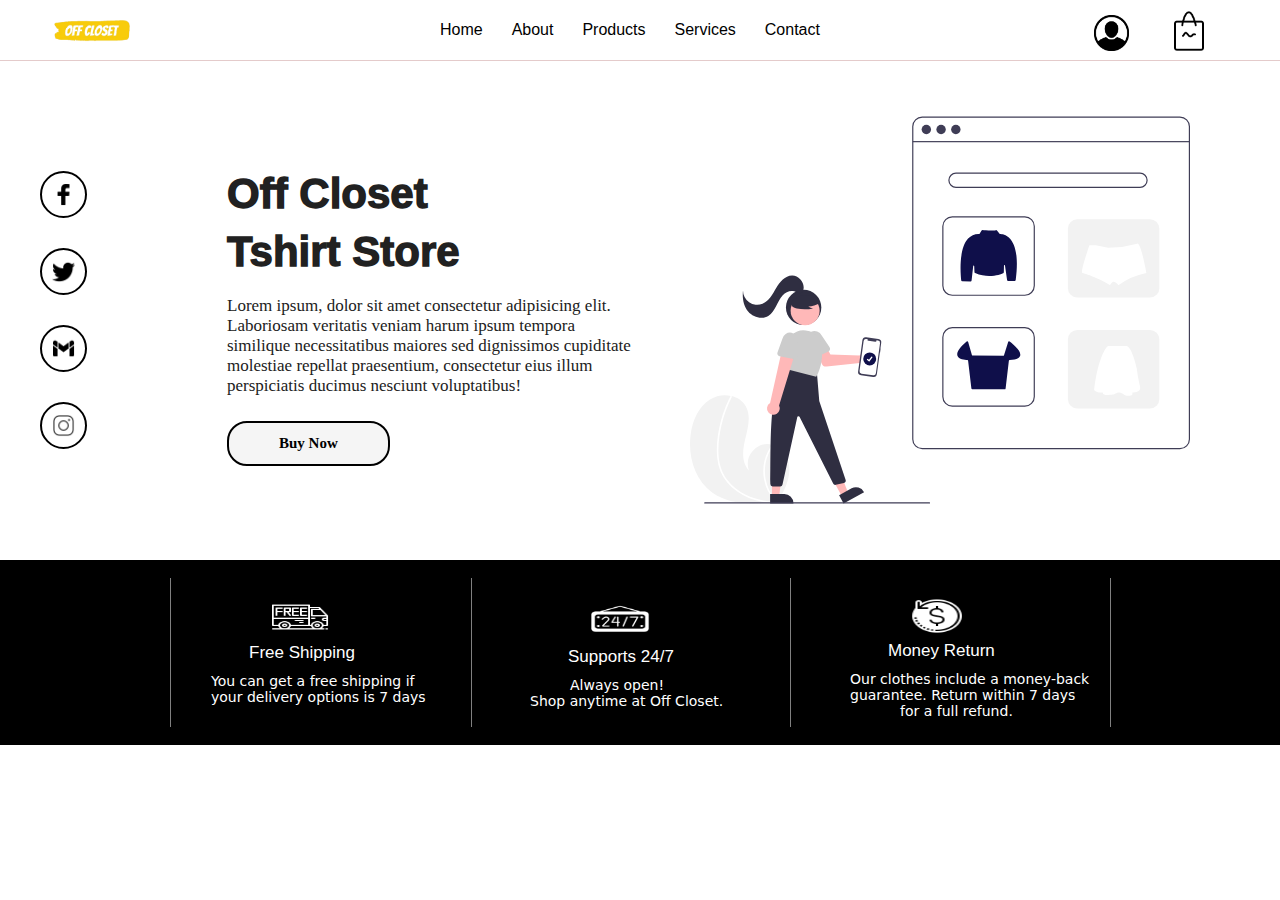
==== index.html @ b6148cd4 "PETA" ====
<!DOCTYPE html>
<html>
  <head>
    <title>Computing Project</title>

    <meta name="viewport" content="width=device-width, initial-scale=1">

    <!-- Load a font called Roboto from Google Fonts. -->
    <link rel="preconnect" href="https://fonts.googleapis.com">
    <link rel="preconnect" href="https://fonts.gstatic.com" crossorigin>
    <link href="https://fonts.googleapis.com/css2?family=Roboto:wght@400;500;700&display=swap" rel="stylesheet">

    <!-- Here are the CSS files for this page. -->
    <link rel="stylesheet" href="styles/shared/general.css">
    <link rel="stylesheet" href="styles/shared/amazon-header.css">
    <link rel="stylesheet" href="styles/pages/amazon.css">
    <link rel="stylesheet" href="styles/shared/indexbody.css">
    <link rel="stylesheet" href="styles/shared/indexbottom.css">

  </head>
  <body>
    <div class="amazon-header">
      <div class="amazon-header-left-section">
        <a href="index.html" class="header-link">
          <img class="amazon-logo"
            src="ukay/logo6.png">
          <img class="amazon-mobile-logo"
            src="ukay/logo6.png">
        </a>
      </div>

      <div class="amazon-header-middle-section">
        <p class="middle-section-text"> Home </p>
        <p class="middle-section-text"> <a href="about.html"> About </a> </p>
        <p class="middle-section-text"> <a href="store.html"> Products </a> </p> 
        <p class="middle-section-text"> <a href="services.html"> Services </a> </p>
        <p class="middle-section-text"> <a href="contact.html"> Contact </a> </p>
      </div>

      <div class="amazon-header-right-section">

        <div class="contacts-img-container">
          <img class="contacts-icon" src="picFolder/account-icon-png-2.jpg" alt="">
        </div>

        <a class="shopping-bag header-link">
          <img class="bag-icon" src="picFolder/iconBag.png">
          
        </a>

      </div>

    </div>

    <div class="index-container">

        <div class="index-container-one"> 
          
          <div class="icon-container">
            <div class="icon1">  
              <img class="icon-side" src="picFolder/iconside4.png" alt="">
            </div>
            <div class="icon1"> 
              <img class="icon-side" src="picFolder/iconside2.png" alt="">
            </div>
            <div class="icon1">  
              <img class="icon-side" src="picFolder/iconside1.png" alt="">
            </div>
            <div class="icon1"> 
              <img class="icon-side" src="picFolder/iconside3.png" alt="">
            </div>
          </div>

          <div class="title-page">
            <span class="title"> Off Closet  </span>
            <span class="title"> Tshirt Store </span>
            <div class="title-text"> Lorem ipsum, dolor sit amet consectetur adipisicing elit. 
              Laboriosam veritatis veniam harum ipsum tempora similique necessitatibus maiores sed dignissimos 
              cupiditate molestiae repellat praesentium, consectetur eius illum perspiciatis ducimus nesciunt voluptatibus!
            </div>
            <div class="buy-container">
              <a href="store.html">
                <button class="buy-now-button">
                    Buy Now 
                </button>
              </a>
            </div>
          </div>

        </div>

        <div class="index-container-two"> 
            <div class="container-two-img">
              <img class="container_two_img" src="svg/undraw3.svg" alt="">
            </div> 

        </div>

    </div>

    <div class="index-bottom-container">
        <div class="bottom-grid ship-container">
            <div class="icon-bottom-container"> 
                <img class="icon-bottom-size" src="picFolder/iconShip.png" alt="">
            </div>
            <div class="icon-title"> Free Shipping </div>
            <div class="icon-description"> You can get a free shipping 
               if <br> your delivery options is 7 days </div>
        </div>

        <div class="bottom-grid">
          <div class="icon-bottom-container clock-container"> 
              <img class="icon-bottom-size" src="picFolder/icons247.png" alt="">
          </div>
          <div class="icon-title"> Supports 24/7 </div>
          <div class="icon-description icon-description-2"> Always open! <br> 
             <div class="icon-description-3"> Shop anytime at Off Closet. </div>
          </div>
      </div>

      <div class="bottom-grid">
        <div class="icon-bottom-container icon-bottom-container-5"> 
            <img class="icon-bottom-size" src="picFolder/iconmoney.png" alt="">
        </div>
        <div class="icon-title"> Money Return </div>
        <div class="icon-description">Our clothes include a money-back guarantee. 
          Return within 7 days <br> <div class="icon-description-4"> for a full refund. </div> </div>
      </div>

    </div>

  </body>
</html>
---- styles/shared/general.css ----
body {
  font-family: Roboto, Arial;
  color: rgb(33, 33, 33);
  /* The <body> element has a default margin of 8px
     on all sides. This removes the default margins. */
  margin: 0;
}

/* <p> elements have a default margin on the top
   and bottom. This removes the default margins. */
p {
  margin: 0;
}

button {
  cursor: pointer;
}

select {
  cursor: pointer;
}

input, select, button {
  font-family: Roboto, Arial;
}

.button-primary {
  color: rgb(33, 33, 33);
  background-color: rgb(255, 216, 20);
  border: 1px solid rgb(252, 210, 0);
  border-radius: 8px;
  cursor: pointer;
  box-shadow: 0 2px 5px rgba(213, 217, 217, 0.5);
}

.button-primary:hover {
  background-color: rgb(247, 202, 0);
  border: 1px solid rgb(242, 194, 0);
}

.button-primary:active {
  background: rgb(255, 216, 20);
  border-color: rgb(252, 210, 0);
  box-shadow: none;
}

.button-secondary {
  color: rgb(33, 33, 33);
  background: white;
  border: 1px solid rgb(213, 217, 217);
  border-radius: 8px;
  cursor: pointer;
  box-shadow: 0 2px 5px rgba(213, 217, 217, 0.5);
}

.button-secondary:hover {
  background-color: rgb(247, 250, 250);
}

.button-secondary:active {
  background-color: rgb(237, 253, 255);
  box-shadow: none;
}

/* These styles will limit text to 2 lines. Anything
   beyond 2 lines will be replaced with "..."
   You can find this code by using an A.I. tool or by
   searching in Google.
   https://css-tricks.com/almanac/properties/l/line-clamp/ */
.limit-text-to-2-lines {
  display: -webkit-box;
  -webkit-line-clamp: 2;
  -webkit-box-orient: vertical;
  overflow: hidden;
}

.link-primary {
  color: rgb(1, 124, 182);
  cursor: pointer;
}

.link-primary:hover {
  color: rgb(196, 80, 0);
}

/* Styles for dropdown selectors. */
select {
  color: rgb(33, 33, 33);
  background-color: rgb(240, 240, 240);
  border: 1px solid rgb(213, 217, 217);
  border-radius: 8px;
  padding: 3px 5px;
  font-size: 15px;
  cursor: pointer;
  box-shadow: 0 2px 5px rgba(213, 217, 217, 0.5);
}

select:focus,
input:focus {
  outline: 2px solid rgb(255, 153, 0);
}
---- styles/shared/amazon-header.css ----
.amazon-header {
  background-color: white;
  color: black;
  padding-left: 15px;
  padding-right: 15px;

  display: flex;
  align-items: center;
  justify-content: space-between;

  border-bottom: 1px solid rgb(228, 203, 203);

  position: fixed;
  top: 0;
  left: 0;
  right: 0;
  height: 60px;
}

.amazon-header-left-section {
  width: 180px;
}

@media (max-width: 800px) {
  .amazon-header-left-section {
    width: unset;
  }
}

.header-link {
  display: inline-block;
  padding: 6px;
  border-radius: 2px;
  cursor: pointer;
  text-decoration: none;
  border: 1px solid rgba(0, 0, 0, 0);
}

.header-link:hover {
  border: 1px solid white;
}

.amazon-logo {
  width: 100px;
  margin-top: 5px;
  margin-left: 20px;
}

.amazon-mobile-logo {
  display: none;
}

@media (max-width: 575px) {
  .amazon-logo {
    display: none;
  }

  .amazon-mobile-logo {
    display: block;
    height: 35px;
    margin-top: 5px;
  }
}

.amazon-header-middle-section {
  flex: 1;
  max-width: 400px;
  display: flex;
  justify-content: space-between;
  align-items: center;
  text-decoration: black;
}


.middle-section-text {
  font-family: 'Metropolis-Regular', "Segoe UI", 
  Helvetica Neue, Helvetica, sans-serif;
  font-size: 16px;
  padding-right: 20px;
}

a {
  text-decoration: none;
  color: inherit;
}

a:hover {
  text-decoration: underline;
}

.amazon-header-right-section {
  width: 180px;
  flex-shrink: 0;
  display: flex;
  justify-content: space-evenly;
  align-items: center;
}

.contacts-img-container {
  width: 35px;
  margin-top: 10px;
  margin-right: 15px;
  cursor: pointer;
}

.contacts-icon {
  width: 100%;
}

.orders-link {
  color: white;
}

.returns-text {
  display: block;
  font-size: 13px;
}

.orders-text {
  display: block;
  font-size: 15px;
  font-weight: 700;
}

.shopping-bag {
  color: black;
  display: flex;
  align-items: center;
  position: relative;
  margin: 2px 40px 0 10px;
}

.bag-icon {
  width: 40px;
  cursor: pointer;
}

.cart-text {
  margin-top: 13px;
  font-size: 14px;
  font-weight: 700;
}

.cart-quantity {
  color: white;
  background-color: black;
  border-radius: 200px;
  font-size: 14px;
  font-weight: 600;
  padding: 4px 1px 4px 1px;

  position: absolute;
  top: 19px;
  left: 30px;
  
  width: 24px;
  text-align: center;
}
---- styles/pages/amazon.css ----
.main {
  margin-top: 60px;
}

.products-grid {
  display: grid;
  grid-template-columns: repeat(8, 1fr);
}

@media (max-width: 2000px) {
  .products-grid {
    grid-template-columns: repeat(7, 1fr);
  }
}


@media (max-width: 1600px) {
  .products-grid {
    grid-template-columns: repeat(6, 1fr);
  }
}

@media (max-width: 1300px) {
  .products-grid {
    grid-template-columns: repeat(5, 1fr);
  }
}

@media (max-width: 1000px) {
  .products-grid {
    grid-template-columns: repeat(4, 1fr);
  }
}

@media (max-width: 800px) {
  .products-grid {
    grid-template-columns: repeat(3, 1fr);
  }
}

@media (max-width: 575px) {
  .products-grid {
    grid-template-columns: repeat(2, 1fr);
  }
}

@media (max-width: 450px) {
  .products-grid {
    grid-template-columns: 1fr;
  }
}

.product-container {
  padding-top: 40px;
  padding-bottom: 25px;
  padding-left: 25px;
  padding-right: 25px;

  border-right: 1px solid rgb(231, 231, 231);
  border-bottom: 1px solid rgb(231, 231, 231);

  display: flex;
  flex-direction: column;
}

.product-image-container {
  display: flex;
  justify-content: center;
  align-items: center;

  height: 180px;
  margin-bottom: 20px;
}

.product-image {
  max-width: 100%;
  max-height: 100%;
}

.product-name {
  height: 40px;
  margin-bottom: 5px;
}

.product-rating-container {
  display: flex;
  align-items: center;
  margin-bottom: 10px;
}

.product-rating-stars {
  width: 100px;
  margin-right: 6px;
}

.product-rating-count {
  color: rgb(1, 124, 182);
  cursor: pointer;
  margin-top: 3px;
}

.product-price {
  font-weight: 700;
  margin-bottom: 10px;
}

.product-quantity-container {
  margin-bottom: 17px;
}

.product-spacer {
  flex: 1;
}

.added-to-cart {
  color: rgb(6, 125, 98);
  font-size: 16px;
  display: flex;
  align-items: center;
  margin-bottom: 8px;
  opacity: 0;
}

.added-to-cart img {
  height: 20px;
  margin-right: 5px;
}

.add-to-cart-button {
  width: 100%;
  padding: 8px;
  border-radius: 50px;
}
---- styles/shared/indexbody.css ----
.index-container {
    display: flex;
    top: 0;
    right: 0;
    left: 0;
    height: 500px;
    margin-top: 60px;
}

.index-container-one {
    display: flex;
    width: 50%;
    height: 100%;
}

.icon-container {
    display: flex;
    justify-content: center;
    align-items: center;
    flex-direction: column;
    margin-left: 40px;
    row-gap: 30px;    
}

.icon1 {
    cursor: pointer;
    height: 23px;
    width: 23px;
    border-radius: 30px;
    border: 2px solid black;
    padding: 10px;

}

.icon1:hover {
    background-color: rgb(127, 191, 191);
    transition: all 0.5s ease,visibility 0s;
}

.icon-side {
    width: 100%;
    height: 100%;
}

.index-container-two {
    background-color: white;
    width: 50%;
    height: 100%;
}

.container-two-img {
    width: 500px;
    height: 400px;
    margin-left: 50px;
    margin-top: 50px;
}

.container_two_img {
    width: 100%;
    height: 100%;
}

.title-page {
    width: 460px;
    height: 320px;
    margin-left: 140px;
    margin-top: 100px;
    display: flex;
    flex-direction: column;
}

.title {
    margin-top: 10px;
    font-family: 'Trebuchet MS', 'Lucida Sans Unicode', 'Lucida Grande', 'Lucida Sans', Arial, sans-serif;
    font-weight: 1000;
    font-size: 42px;
}

.title-text {
    margin-top: 20px;
    margin-bottom: 25px;
    font-family: 'Times New Roman', Times, serif;
    font-size: 17px;
}

.buy-now-button {
    padding: 12px 50px 12px 50px;
    border-radius: 20px;
    border: 2px solid black;
    font-size: 15px;
    font-weight: 600;
    font-family: Georgia, 'Times New Roman', Times, serif;
    cursor: pointer;
    background-color: whitesmoke;
}

.buy-now-button:hover {
    background-color: rgb(14, 79, 79);
    color: white;
    transition: all 0.2s ease,visibility 0s;
}
---- styles/shared/indexbottom.css ----
.index-bottom-container {
    display: grid;
    grid-template-columns: 300px 300px 300px;
    justify-content: center;
    align-items: center;
    top: 0;
    left: 0;
    right: 0;
    height: 185px;
    column-gap: 20px;
    background-color: black;
    color: white;
}

.bottom-grid {
    width: 100%;
    height: 70%;
    display: flex;
    flex-direction: column;
    padding-top: 20px;
    border-right: 1px solid gray;
    
}

.ship-container {
    border-left: 1px solid gray;
}

.icon-bottom-container {
    height: 38px;
    width: 58px;
    margin-left: 100px;
}

.icon-bottom-container-5 {
    height: 36px;
    width: 54px;
}

.clock-container {
    height: 42px;
    width: 60px;
}

.icon-title {
    margin-bottom: 10px;
    margin-top: 7px;
    margin-left: 78px;
    font-family: 'Trebuchet MS', 'Lucida Sans Unicode', 
    'Lucida Grande', 'Lucida Sans', Arial, sans-serif;
    font-size: 17px;
}

.icon-description {
    font-family: system-ui, -apple-system, BlinkMacSystemFont, 'Segoe UI', Roboto, Oxygen, Ubuntu, Cantarell, 
    'Open Sans', 'Helvetica Neue', sans-serif;
    font-size: 14px;
    margin-left: 40px;
}

.icon-description-2 {
    margin-left: 80px ;
}

.icon-description-3 {
    margin-left: -40px ;
}

.icon-description-4 {
    margin-left: 50px;
}

.icon-bottom-size {
    width: 100%;
    height: 100%;
}
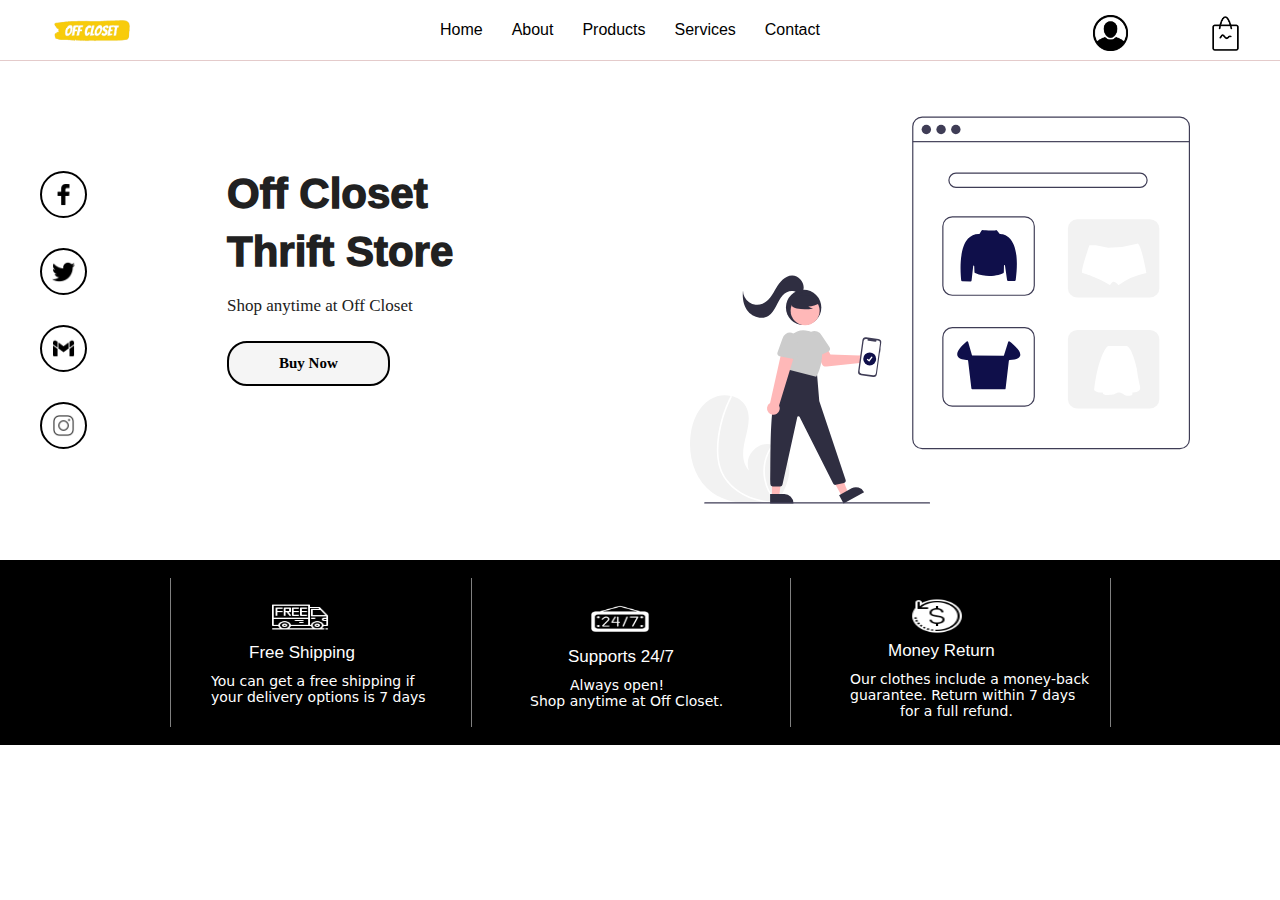
==== commit a3d9d292: "Add to cart" ====
--- a/index.html
+++ b/index.html
@@ -5,31 +5,30 @@
 
     <meta name="viewport" content="width=device-width, initial-scale=1">
 
-    <!-- Load a font called Roboto from Google Fonts. -->
     <link rel="preconnect" href="https://fonts.googleapis.com">
     <link rel="preconnect" href="https://fonts.gstatic.com" crossorigin>
     <link href="https://fonts.googleapis.com/css2?family=Roboto:wght@400;500;700&display=swap" rel="stylesheet">
 
-    <!-- Here are the CSS files for this page. -->
     <link rel="stylesheet" href="styles/shared/general.css">
-    <link rel="stylesheet" href="styles/shared/amazon-header.css">
-    <link rel="stylesheet" href="styles/pages/amazon.css">
+    <link rel="stylesheet" href="styles/shared/headerss.css">
+    <link rel="stylesheet" href="styles/pages/headd.css">
     <link rel="stylesheet" href="styles/shared/indexbody.css">
     <link rel="stylesheet" href="styles/shared/indexbottom.css">
 
   </head>
   <body>
-    <div class="amazon-header">
-      <div class="amazon-header-left-section">
+    
+    <div class="main-header">
+      <div class="top-header-left-section">
         <a href="index.html" class="header-link">
-          <img class="amazon-logo"
+          <img class="uks-logo"
             src="ukay/logo6.png">
-          <img class="amazon-mobile-logo"
+          <img class="uks-mobile-logo"
             src="ukay/logo6.png">
         </a>
       </div>
 
-      <div class="amazon-header-middle-section">
+      <div class="mid-header-middle-section">
         <p class="middle-section-text"> Home </p>
         <p class="middle-section-text"> <a href="about.html"> About </a> </p>
         <p class="middle-section-text"> <a href="store.html"> Products </a> </p> 
@@ -37,16 +36,21 @@
         <p class="middle-section-text"> <a href="contact.html"> Contact </a> </p>
       </div>
 
-      <div class="amazon-header-right-section">
+      <div class="rayt-header-right-section">
 
         <div class="contacts-img-container">
-          <img class="contacts-icon" src="picFolder/account-icon-png-2.jpg" alt="">
+          <a href="signIn.html">
+            <img class="contacts-icon" src="picFolder/account-icon-png-2.jpg" alt="">
+          </a>
         </div>
 
-        <a class="shopping-bag header-link">
-          <img class="bag-icon" src="picFolder/iconBag.png">
-          
-        </a>
+        <div class="contacts-img-container">
+            <img class="contacts-icon" src="picFolder/heartIcon.png" alt="">
+        </div>
+
+        <div class="contacts-img-container">
+            <img class="contacts-icon" src="picFolder/iconBag.png" alt="">
+        </div>
 
       </div>
 
@@ -73,10 +77,8 @@
 
           <div class="title-page">
             <span class="title"> Off Closet  </span>
-            <span class="title"> Tshirt Store </span>
-            <div class="title-text"> Lorem ipsum, dolor sit amet consectetur adipisicing elit. 
-              Laboriosam veritatis veniam harum ipsum tempora similique necessitatibus maiores sed dignissimos 
-              cupiditate molestiae repellat praesentium, consectetur eius illum perspiciatis ducimus nesciunt voluptatibus!
+            <span class="title"> Thrift Store </span>
+            <div class="title-text"> Shop anytime at Off Closet
             </div>
             <div class="buy-container">
               <a href="store.html">
--- a/styles/shared/headerss.css
+++ b/styles/shared/headerss.css
@@ -0,0 +1,155 @@
+.main-header {
+  background-color: white;
+  color: black;
+  padding-left: 15px;
+  padding-right: 15px;
+
+  display: flex;
+  align-items: center;
+  justify-content: space-between;
+
+  border-bottom: 1px solid rgb(228, 203, 203);
+
+  position: fixed;
+  top: 0;
+  left: 0;
+  right: 0;
+  height: 60px;
+}
+
+.top-header-left-section {
+  width: 180px;
+}
+
+@media (max-width: 800px) {
+  .amazon-header-left-section {
+    width: unset;
+  }
+}
+
+.header-link {
+  display: inline-block;
+  padding: 6px;
+  border-radius: 2px;
+  cursor: pointer;
+  text-decoration: none;
+  border: 1px solid rgba(0, 0, 0, 0);
+}
+
+.header-link:hover {
+  border: 1px solid white;
+}
+
+.uks-logo {
+  width: 100px;
+  margin-top: 5px;
+  margin-left: 20px;
+}
+
+.uks-mobile-logo {
+  display: none;
+}
+
+@media (max-width: 575px) {
+  .amazon-logo {
+    display: none;
+  }
+
+  .amazon-mobile-logo {
+    display: block;
+    height: 35px;
+    margin-top: 5px;
+  }
+}
+
+.mid-header-middle-section {
+  flex: 1;
+  max-width: 400px;
+  display: flex;
+  justify-content: space-between;
+  align-items: center;
+  text-decoration: black;
+}
+
+
+.middle-section-text {
+  font-family: 'Metropolis-Regular', "Segoe UI", 
+  Helvetica Neue, Helvetica, sans-serif;
+  font-size: 16px;
+  padding-right: 20px;
+}
+
+a {
+  text-decoration: none;
+  color: inherit;
+}
+
+a:hover {
+  text-decoration: underline;
+}
+
+.rayt-header-right-section {
+  width: 180px;
+  flex-shrink: 0;
+  display: flex;
+  justify-content: space-evenly;
+  align-items: center;
+}
+
+.contacts-img-container {
+  width: 35px;
+  margin-top: 10px;
+  margin-right: 15px;
+  cursor: pointer;
+}
+
+.contacts-icon {
+  width: 100%;
+}
+
+.orders-link {
+  color: white;
+}
+
+.returns-text {
+  display: block;
+  font-size: 13px;
+}
+
+.orders-text {
+  display: block;
+  font-size: 15px;
+  font-weight: 700;
+}
+
+.shopping-bag {
+  color: black;
+  position: relative;
+}
+
+.bag-icon {
+  width: 40px;
+  cursor: pointer;
+}
+
+.cart-text {
+  margin-top: 13px;
+  font-size: 14px;
+  font-weight: 700;
+}
+
+.cart-quantity {
+  color: white;
+  background-color: black;
+  border-radius: 200px;
+  font-size: 14px;
+  font-weight: 600;
+  padding: 4px 1px 4px 1px;
+
+  position: absolute;
+  top: 19px;
+  left: 30px;
+  
+  width: 24px;
+  text-align: center;
+}